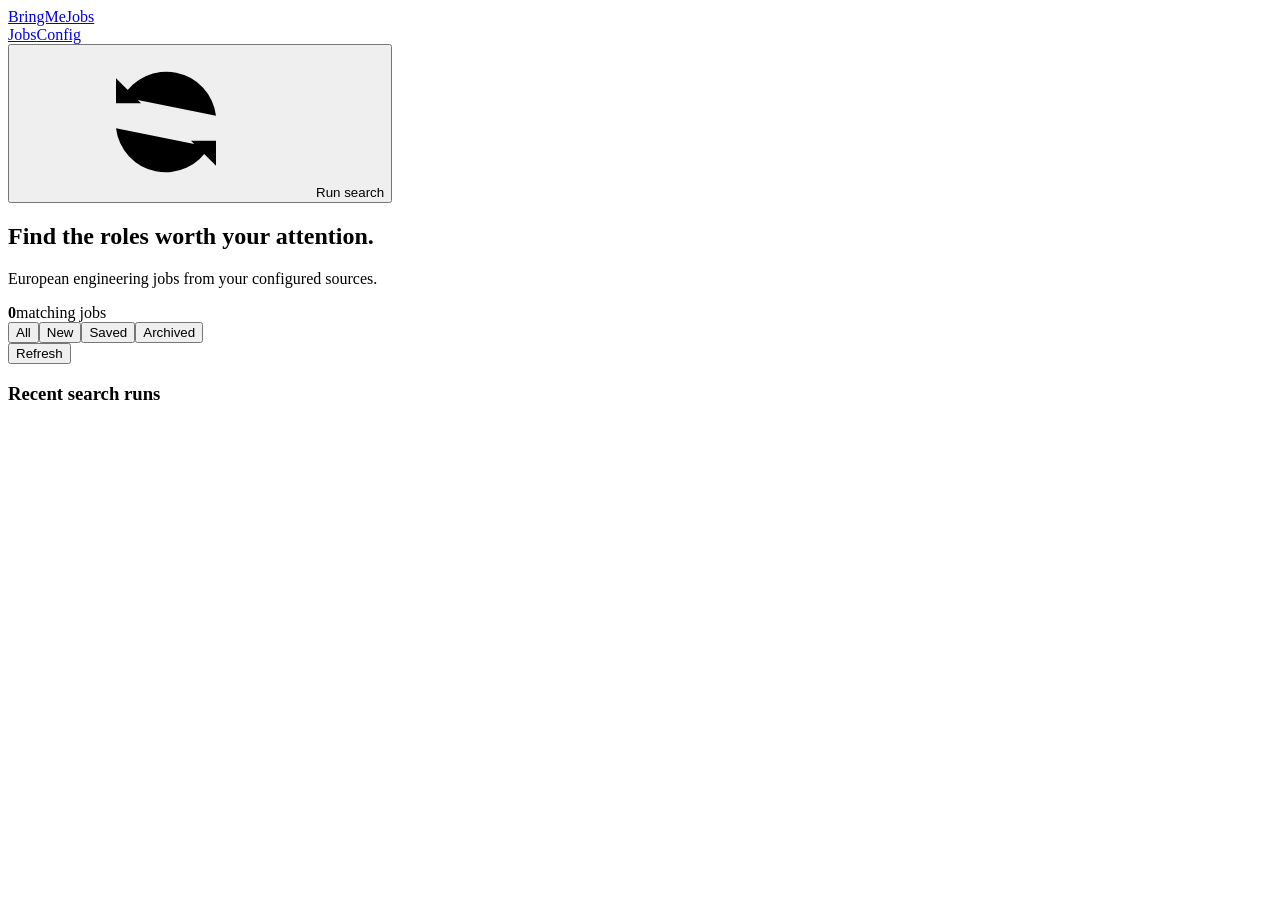
==== static/index.html @ 036ba5fd "First iteration and prototype of BringMeJobs Builds a local-first job discovery dashboard with a Pyt" ====
<!doctype html>
<html lang="en">
<head>
  <meta charset="utf-8">
  <meta name="viewport" content="width=device-width, initial-scale=1">
  <title>BringMeJobs</title>
  <link rel="stylesheet" href="/styles.css">
</head>
<body>
  <header class="topbar"><div class="brand"><a href="/">BringMeJobs</a><nav><a class="nav-link active" href="/">Jobs</a><a class="nav-link" href="/config">Config</a></nav></div><button id="run-search"><svg aria-hidden="true"><use href="#icon-refresh"></use></svg>Run search</button></header>
  <main>
    <section class="hero"><div><h2>Find the roles worth your attention.</h2><p>European engineering jobs from your configured sources.</p></div><div class="stats"><strong id="job-count">0</strong><span>matching jobs</span></div></section>
    <div id="notice" class="notice" hidden></div>
    <section class="toolbar"><div class="tabs"><button class="tab active" data-status="">All</button><button class="tab" data-status="new">New</button><button class="tab" data-status="saved">Saved</button><button class="tab" data-status="archived">Archived</button></div><button id="refresh" class="secondary">Refresh</button></section>
    <section id="jobs" class="jobs"></section>
    <section class="panel"><div class="panel-heading"><h3>Recent search runs</h3></div><div id="runs"></div></section>
  </main>
  <svg class="icon-sprite" aria-hidden="true"><symbol id="icon-refresh" viewBox="0 0 24 24"><path d="M20 11a8 8 0 0 0-14.9-3M4 5v4h4M4 13a8 8 0 0 0 14.9 3M20 19v-4h-4"/></symbol></svg>
  <script src="/app.js"></script>
</body>
</html>
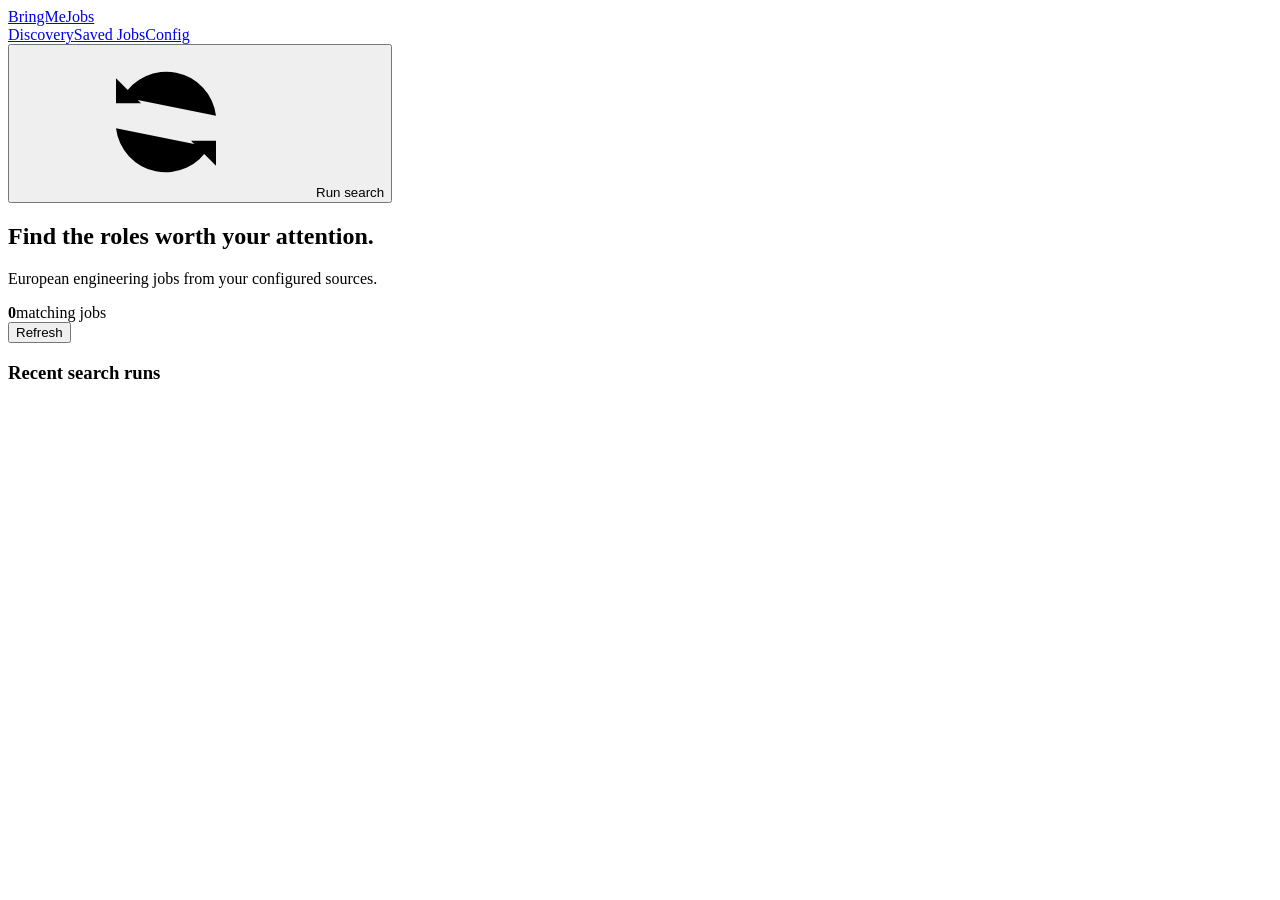
==== commit e1a19ff5: "Change job discovery and saved listings workflow Reshaped the app around Discovery, Saved Jobs, and " ====
--- a/static/index.html
+++ b/static/index.html
@@ -7,11 +7,11 @@
   <link rel="stylesheet" href="/styles.css">
 </head>
 <body>
-  <header class="topbar"><div class="brand"><a href="/">BringMeJobs</a><nav><a class="nav-link active" href="/">Jobs</a><a class="nav-link" href="/config">Config</a></nav></div><button id="run-search"><svg aria-hidden="true"><use href="#icon-refresh"></use></svg>Run search</button></header>
+  <header class="topbar"><div class="brand"><a href="/">BringMeJobs</a><nav><a class="nav-link active" href="/">Discovery</a><a class="nav-link" href="/saved">Saved Jobs</a><a class="nav-link" href="/config">Config</a></nav></div><button id="run-search"><svg aria-hidden="true"><use href="#icon-refresh"></use></svg>Run search</button></header>
   <main>
     <section class="hero"><div><h2>Find the roles worth your attention.</h2><p>European engineering jobs from your configured sources.</p></div><div class="stats"><strong id="job-count">0</strong><span>matching jobs</span></div></section>
     <div id="notice" class="notice" hidden></div>
-    <section class="toolbar"><div class="tabs"><button class="tab active" data-status="">All</button><button class="tab" data-status="new">New</button><button class="tab" data-status="saved">Saved</button><button class="tab" data-status="archived">Archived</button></div><button id="refresh" class="secondary">Refresh</button></section>
+    <section class="toolbar"><span></span><button id="refresh" class="secondary">Refresh</button></section>
     <section id="jobs" class="jobs"></section>
     <section class="panel"><div class="panel-heading"><h3>Recent search runs</h3></div><div id="runs"></div></section>
   </main>
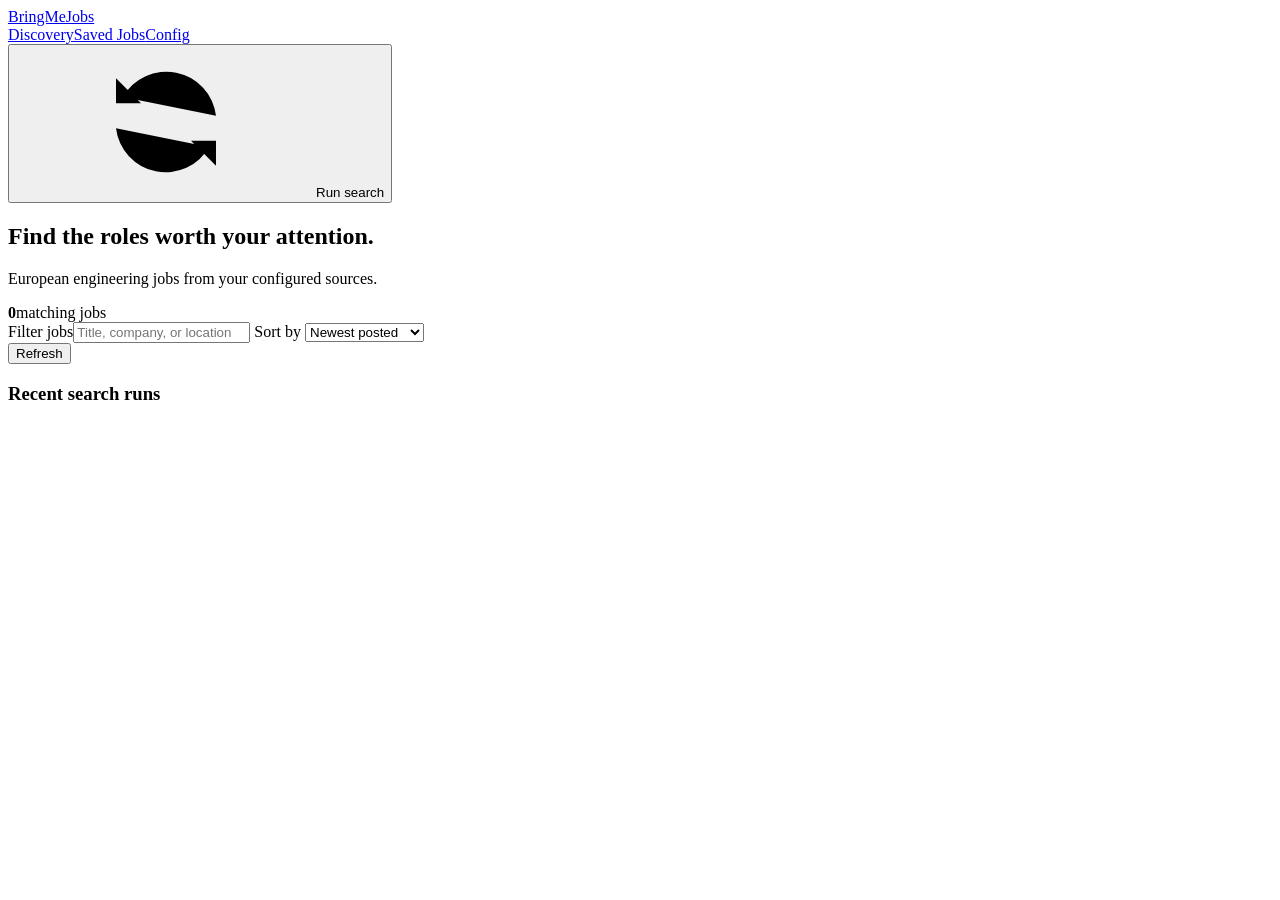
==== commit 8fdbcabc: "Added filtering and sorting for the jobs found + fetcher script improvements" ====
--- a/static/index.html
+++ b/static/index.html
@@ -11,7 +11,20 @@
   <main>
     <section class="hero"><div><h2>Find the roles worth your attention.</h2><p>European engineering jobs from your configured sources.</p></div><div class="stats"><strong id="job-count">0</strong><span>matching jobs</span></div></section>
     <div id="notice" class="notice" hidden></div>
-    <section class="toolbar"><span></span><button id="refresh" class="secondary">Refresh</button></section>
+    <section class="toolbar jobs-toolbar">
+      <div class="job-controls">
+        <label>Filter jobs<input id="job-search" type="search" placeholder="Title, company, or location"></label>
+        <label>Sort by
+          <select id="job-sort">
+            <option value="posted-desc">Newest posted</option>
+            <option value="posted-asc">Oldest posted</option>
+            <option value="score-desc">Best match</option>
+            <option value="company-asc">Company A to Z</option>
+          </select>
+        </label>
+      </div>
+      <button id="refresh" class="secondary">Refresh</button>
+    </section>
     <section id="jobs" class="jobs"></section>
     <section class="panel"><div class="panel-heading"><h3>Recent search runs</h3></div><div id="runs"></div></section>
   </main>
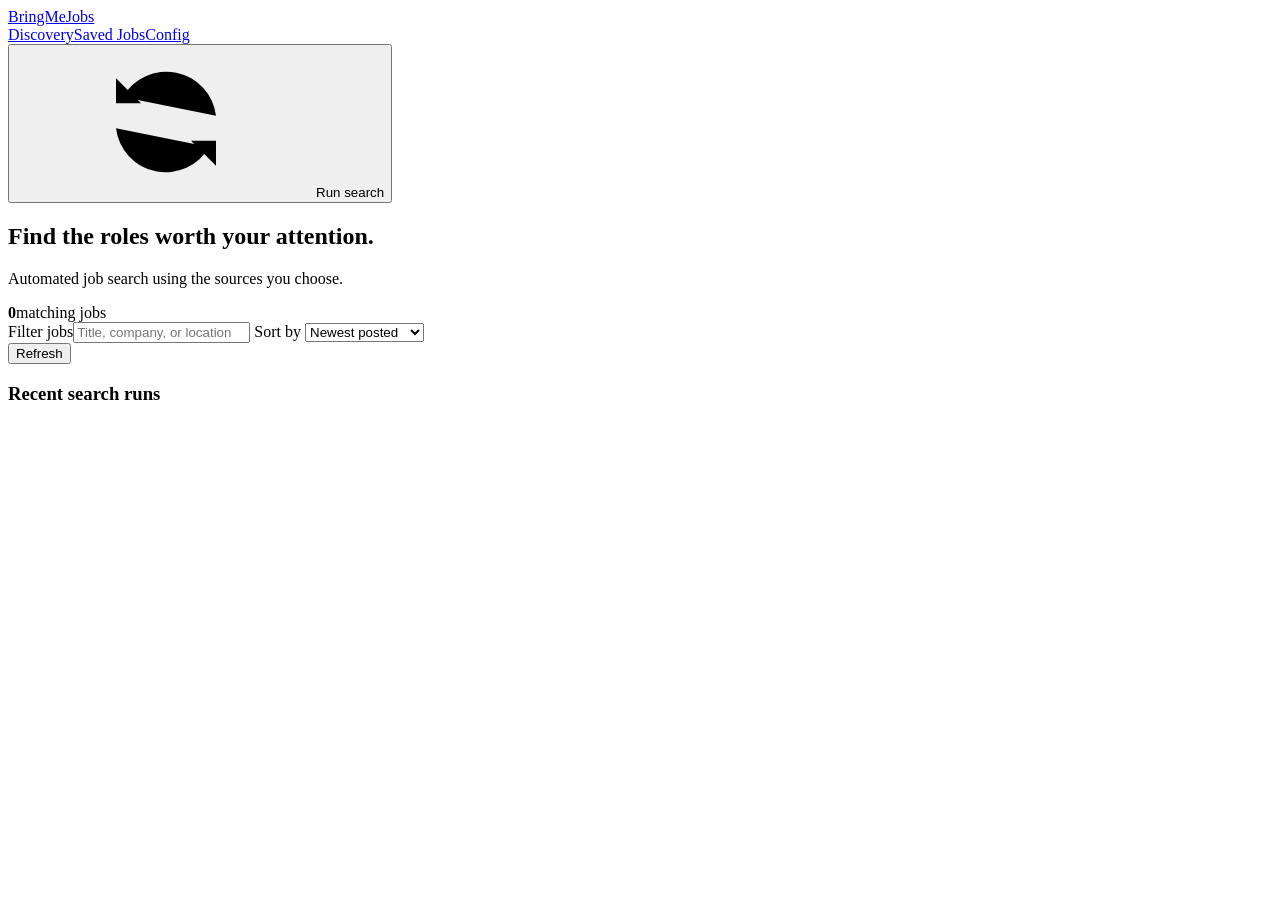
==== commit 8ab7be49: "UI Styling changes + Readme Updates" ====
--- a/static/index.html
+++ b/static/index.html
@@ -9,7 +9,7 @@
 <body>
   <header class="topbar"><div class="brand"><a href="/">BringMeJobs</a><nav><a class="nav-link active" href="/">Discovery</a><a class="nav-link" href="/saved">Saved Jobs</a><a class="nav-link" href="/config">Config</a></nav></div><button id="run-search"><svg aria-hidden="true"><use href="#icon-refresh"></use></svg>Run search</button></header>
   <main>
-    <section class="hero"><div><h2>Find the roles worth your attention.</h2><p>European engineering jobs from your configured sources.</p></div><div class="stats"><strong id="job-count">0</strong><span>matching jobs</span></div></section>
+    <section class="hero"><div><h2>Find the roles worth your attention.</h2><p>Automated job search using the sources you choose.</p></div><div class="stats"><strong id="job-count">0</strong><span>matching jobs</span></div></section>
     <div id="notice" class="notice" hidden></div>
     <section class="toolbar jobs-toolbar">
       <div class="job-controls">
